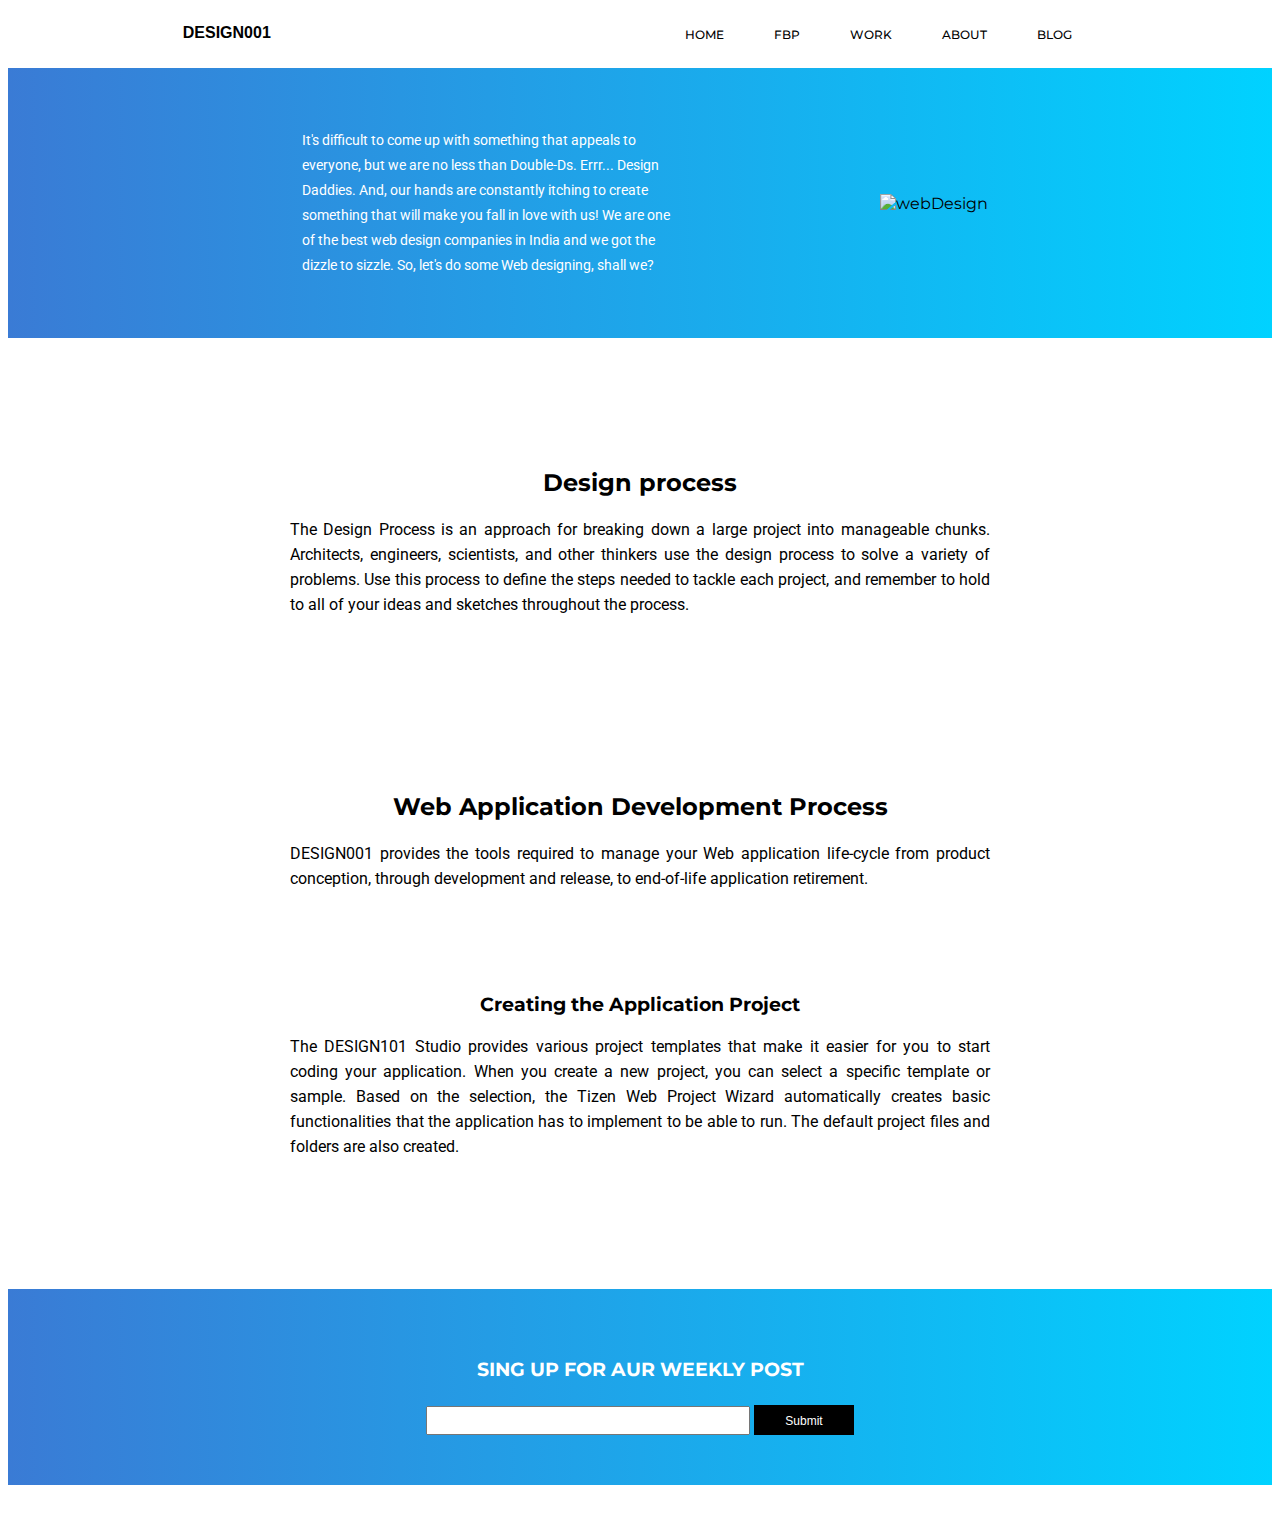
==== 001/001.html @ 147065f5 "add the site no 001 to repo" ====
<!DOCTYPE html>
<html lang="en">
<head>
    <meta charset="UTF-8">
    <meta name="viewport" content="width=device-width, initial-scale=1.0">
    <meta http-equiv="X-UA-Compatible" content="ie=edge">
    <title>Document</title>
    <link rel="stylesheet" href="https://cdnjs.cloudflare.com/ajax/libs/normalize/5.0.0/normalize.min.css">
	<link rel="stylesheet" href="style/style.css">
    <link href="https://fonts.googleapis.com/css?family=Montserrat|Roboto|Russo+One" rel="stylesheet">

</head>
<body>
    <div class="container">
        <header>
            <div class="logo">
                <h3>DESIGN001</h3>
            </div>

            <nav>
                <ul>
                    <li><a href="#">HOME</a></li>
                    <li><a href="#">FBP</a></li>
                    <li><a href="#">WORK</a></li>
                    <li><a href="#">ABOUT</a></li>
                    <li><a href="#">BLOG</a></li>
                </ul>
            </nav>
        </header>

        <div class="intro">
            <div class="introContainer">
                <div class="introContent">
                    <p>It's difficult to come up with something that appeals to everyone, 
                        but we are no less than Double-Ds. Errr... Design Daddies. And, our
                        hands are constantly itching to create something that will make you fall 
                        in love with us! We are one of the best web design companies in India and
                        we got the dizzle to sizzle. So, let's do 
                        some Web designing, shall we?</p>
                </div>

                <div class="introImage">
                    <img src="http://design.bgug.biz/images/pic02.jpg" alt="webDesign">
                </div>
            </div>
        </div>


        <section>
            <article>
                <h2>Design process</h2>
                <p>The Design Process is an approach for breaking down a large project into
                     manageable chunks. Architects, engineers, scientists, and other thinkers
                      use the design process to solve a variety of problems. Use this process 
                      to define the steps needed to tackle each project, and
                     remember to hold to all of your ideas and sketches throughout the process.</p>
                <img src="https://www.discoverdesign.org/sites/default/files/inline-images/designprocess_0.png" alt="">     
            </article>
        </section>
      
        <section>
            <article>
                <h2>Web Application Development Process</h2>
                <p>DESIGN001 provides the tools required to manage your Web application
                     life-cycle from product conception, 
                    through development and release, to end-of-life application retirement.</p>
                <img src="https://www.invensis.net/blog/wp-content/uploads/2015/06/Optimizing-Web-Application-Development-Process-invensis.jpg" alt="">
                <br>
                <br>
                <br>
                <h3>Creating the Application Project</h3>
                <p>The DESIGN101 Studio provides various project templates that make it 
                    easier for you to start coding your application. When you create
                     a new project, you can select a specific template or sample.
                      Based on the selection, the Tizen Web Project Wizard automatically
                       creates basic functionalities that the application has to implement
                        to be able to run. The default project files and folders are
                         also created.</p>
            
            </article>
        </section>


        <section>
            <div class="contact">
                <form action="">
                    <h3>SING UP FOR AUR WEEKLY POST</h3>
                    <input type="text" name="Email">
                    <input type="submit" name="Submit">
                </form>
            </div>
        </section>


        <footer>
            <div class="socialIcon">
                <i class="fa fa-facebook" aria-hidden="true"></i>
                <i class="fa fa-twitter" aria-hidden="true"></i>
                <i class="fa fa-google-plus" aria-hidden="true"></i>
                <i class="fa fa-github-alt" aria-hidden="true"></i>
            </div>
        </footer>
    </div>


    <script src="https://cdnjs.cloudflare.com/ajax/libs/jquery/3.1.1/jquery.min.js"></script>
    <script src="https://use.fontawesome.com/07924fd426.js" ></script>
    <script src="script/main.js"></script>
</body>
</html>
---- 001/style/style.css ----
.container {
  font-family: 'Montserrat', sans-serif; }

header {
  display: flex;
  align-items: center;
  justify-content: space-around; }

.logo h3 {
  font-family: 'Rubik Mono One', sans-serif;
  font-size: 16px; }

nav ul {
  margin: 0px;
  display: flex;
  list-style: none; }
nav li {
  margin: 0px 5px; }
nav a {
  text-decoration: none;
  color: black;
  font-size: 12px;
  font-weight: 500;
  padding: 10px 20px; }

.intro {
  background: #00d2ff;
  /* fallback for old browsers */
  background: -webkit-linear-gradient(to left, #00d2ff, #3a7bd5);
  /* Chrome 10-25, Safari 5.1-6 */
  background: linear-gradient(to left, #00d2ff, #3a7bd5);
  /* W3C, IE 10+/ Edge, Firefox 16+, Chrome 26+, Opera 12+, Safari 7+ */ }

.introContainer {
  width: 70%;
  display: Flex;
  align-items: center;
  justify-content: space-around;
  margin: auto;
  margin-top: 10px;
  padding-top: 50px;
  padding-bottom: 50px; }

.introContent {
  width: 400px; }
  .introContent p {
    margin: 10px;
    font-size: 14px;
    line-height: 25px;
    color: white;
    font-family: 'Roboto', sans-serif; }

.introIamge img {
  width: 100%;
  -webkit-clip-path: polygon(40% 0%, 40% 20%, 100% 20%, 100% 80%, 40% 80%, 40% 100%, 0% 50%);
  clip-path: polygon(40% 0%, 40% 20%, 100% 20%, 100% 80%, 40% 80%, 40% 100%, 0% 50%); }

section {
  margin-top: 130px;
  text-align: center; }

article {
  width: 700px;
  margin: auto; }
  article p {
    text-align: justify;
    line-height: 25px;
    font-family: 'Roboto', sans-serif; }
  article img {
    width: 400px;
    margin-top: 25px; }

.contact {
  background: #00d2ff;
  /* fallback for old browsers */
  background: -webkit-linear-gradient(to left, #00d2ff, #3a7bd5);
  /* Chrome 10-25, Safari 5.1-6 */
  background: linear-gradient(to left, #00d2ff, #3a7bd5); }

form {
  padding-top: 50px;
  padding-bottom: 50px; }

form h3 {
  color: white; }

input[type=text] {
  padding: 5px 10px;
  width: 300px;
  margin-top: 5px; }

input[type=submit] {
  margin-top: 5px;
  padding: 9px;
  width: 100px;
  height: 30px;
  background-color: black;
  border: none;
  color: white;
  font-size: 12px; }

input[type=text]:focus {
  -webkit-box-shadow: 0px 2px 18px 0px #5f6666;
  -moz-box-shadow: 0px 2px 18px 0px #5f6666;
  box-shadow: 0px 2px 18px 0px #5f6666; }

.socialIcon {
  width: 300px;
  display: flex;
  justify-content: space-around;
  margin: 20px auto; }

.socialIcon i {
  font-size: 30px; }

/*# sourceMappingURL=style.css.map */
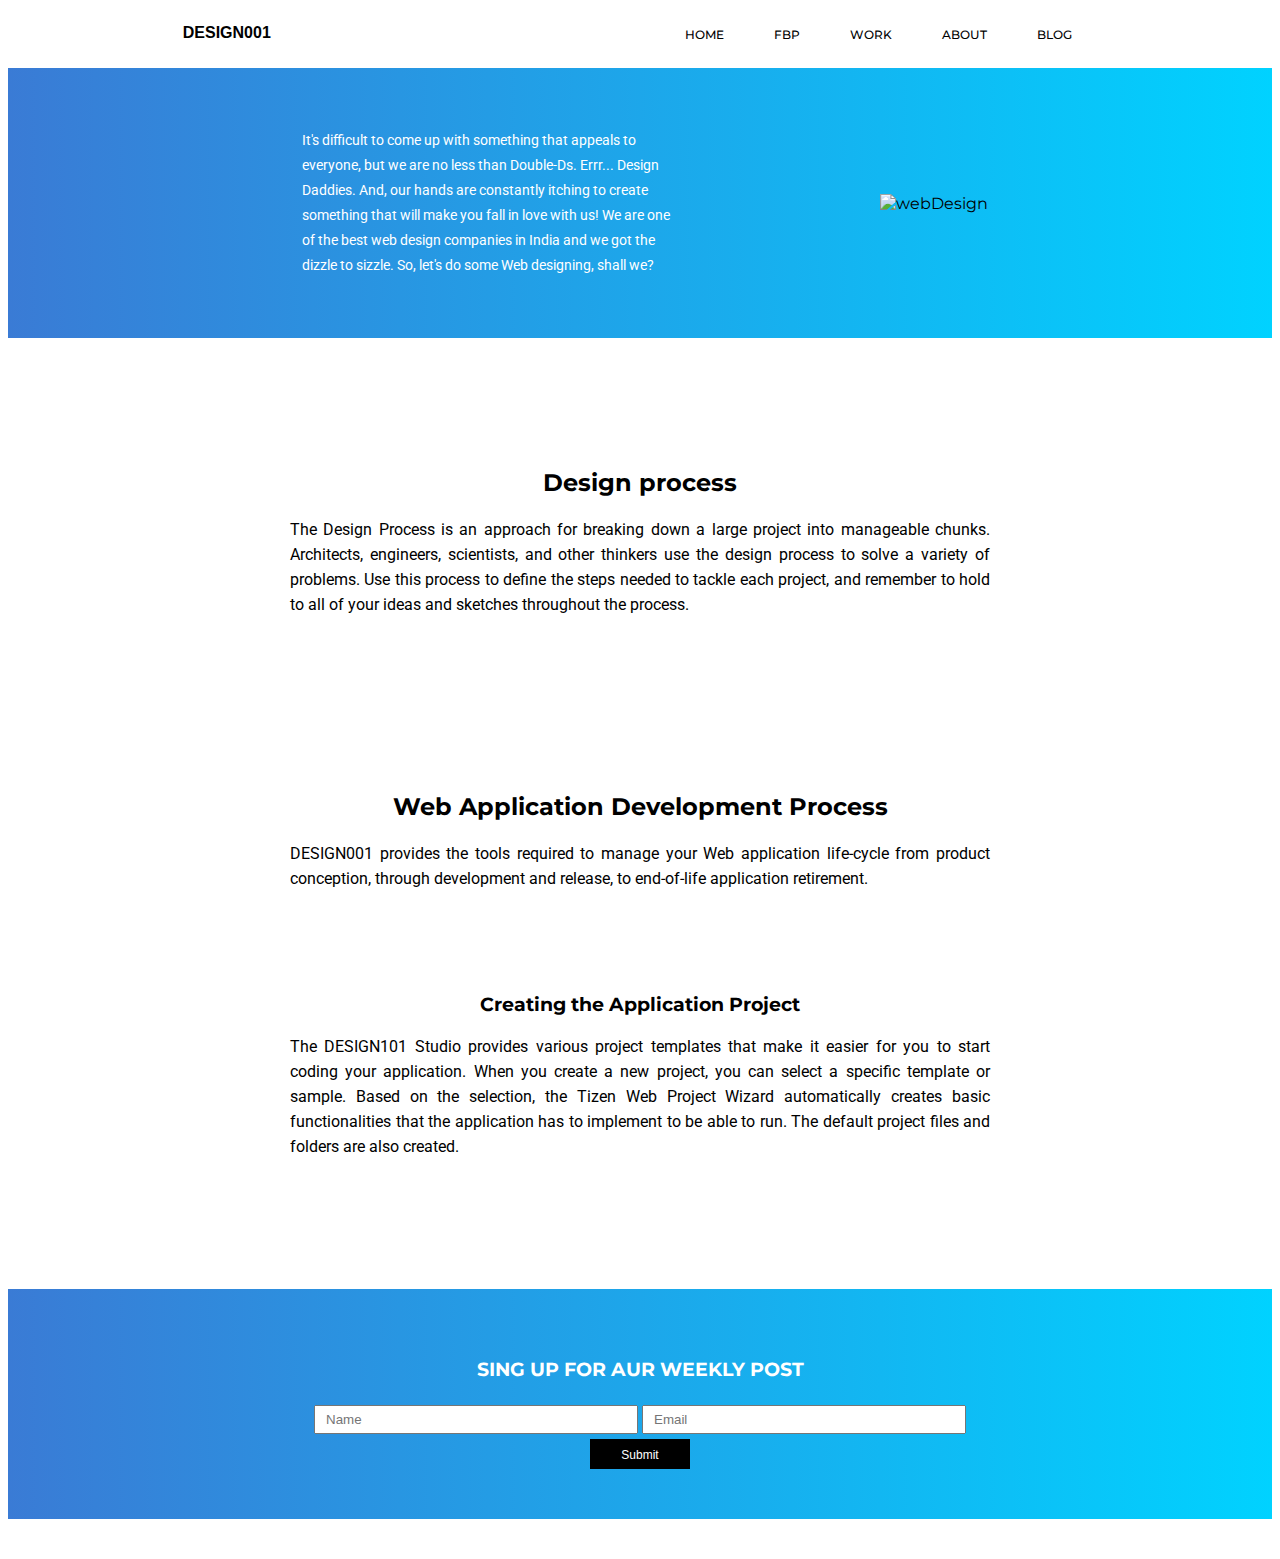
==== commit b0e4fa8b: "Add some content" ====
--- a/001/001.html
+++ b/001/001.html
@@ -83,9 +83,11 @@
 
         <section>
             <div class="contact">
-                <form action="">
+                <form action="https://formspree.io/amitsingh17051@Gmail.com"
+      method="POST">
                     <h3>SING UP FOR AUR WEEKLY POST</h3>
-                    <input type="text" name="Email">
+                    <input type="text" name="Name" placeholder="Name">
+                    <input type="text" name="Email" placeholder="Email"> <br>
                     <input type="submit" name="Submit">
                 </form>
             </div>
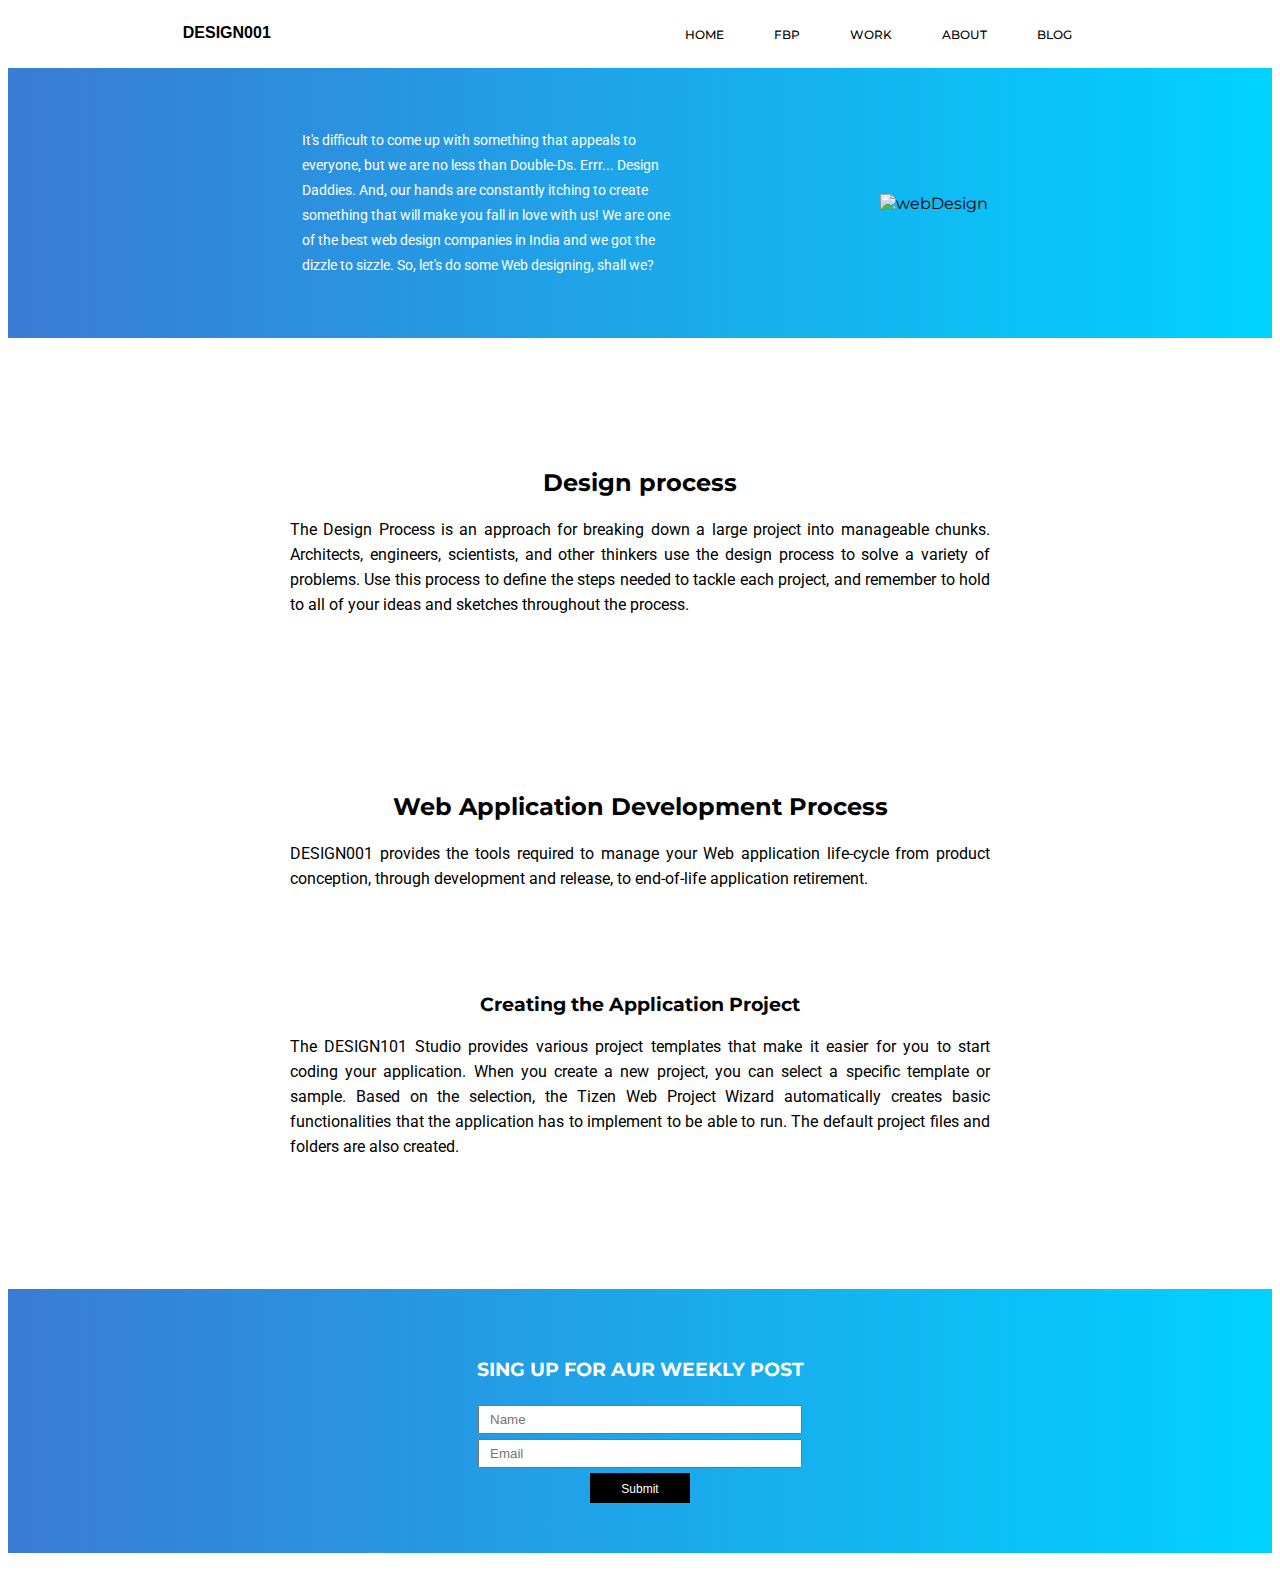
==== commit f3775a2a: "some changes some chnages" ====
--- a/001/001.html
+++ b/001/001.html
@@ -86,8 +86,8 @@
                 <form action="https://formspree.io/amitsingh17051@Gmail.com"
       method="POST">
                     <h3>SING UP FOR AUR WEEKLY POST</h3>
-                    <input type="text" name="Name" placeholder="Name">
-                    <input type="text" name="Email" placeholder="Email"> <br>
+                    <input type="text" name="Name" placeholder="Name"><br>
+                    <input type="text" name="Email" placeholder="Email"><br>
                     <input type="submit" name="Submit">
                 </form>
             </div>
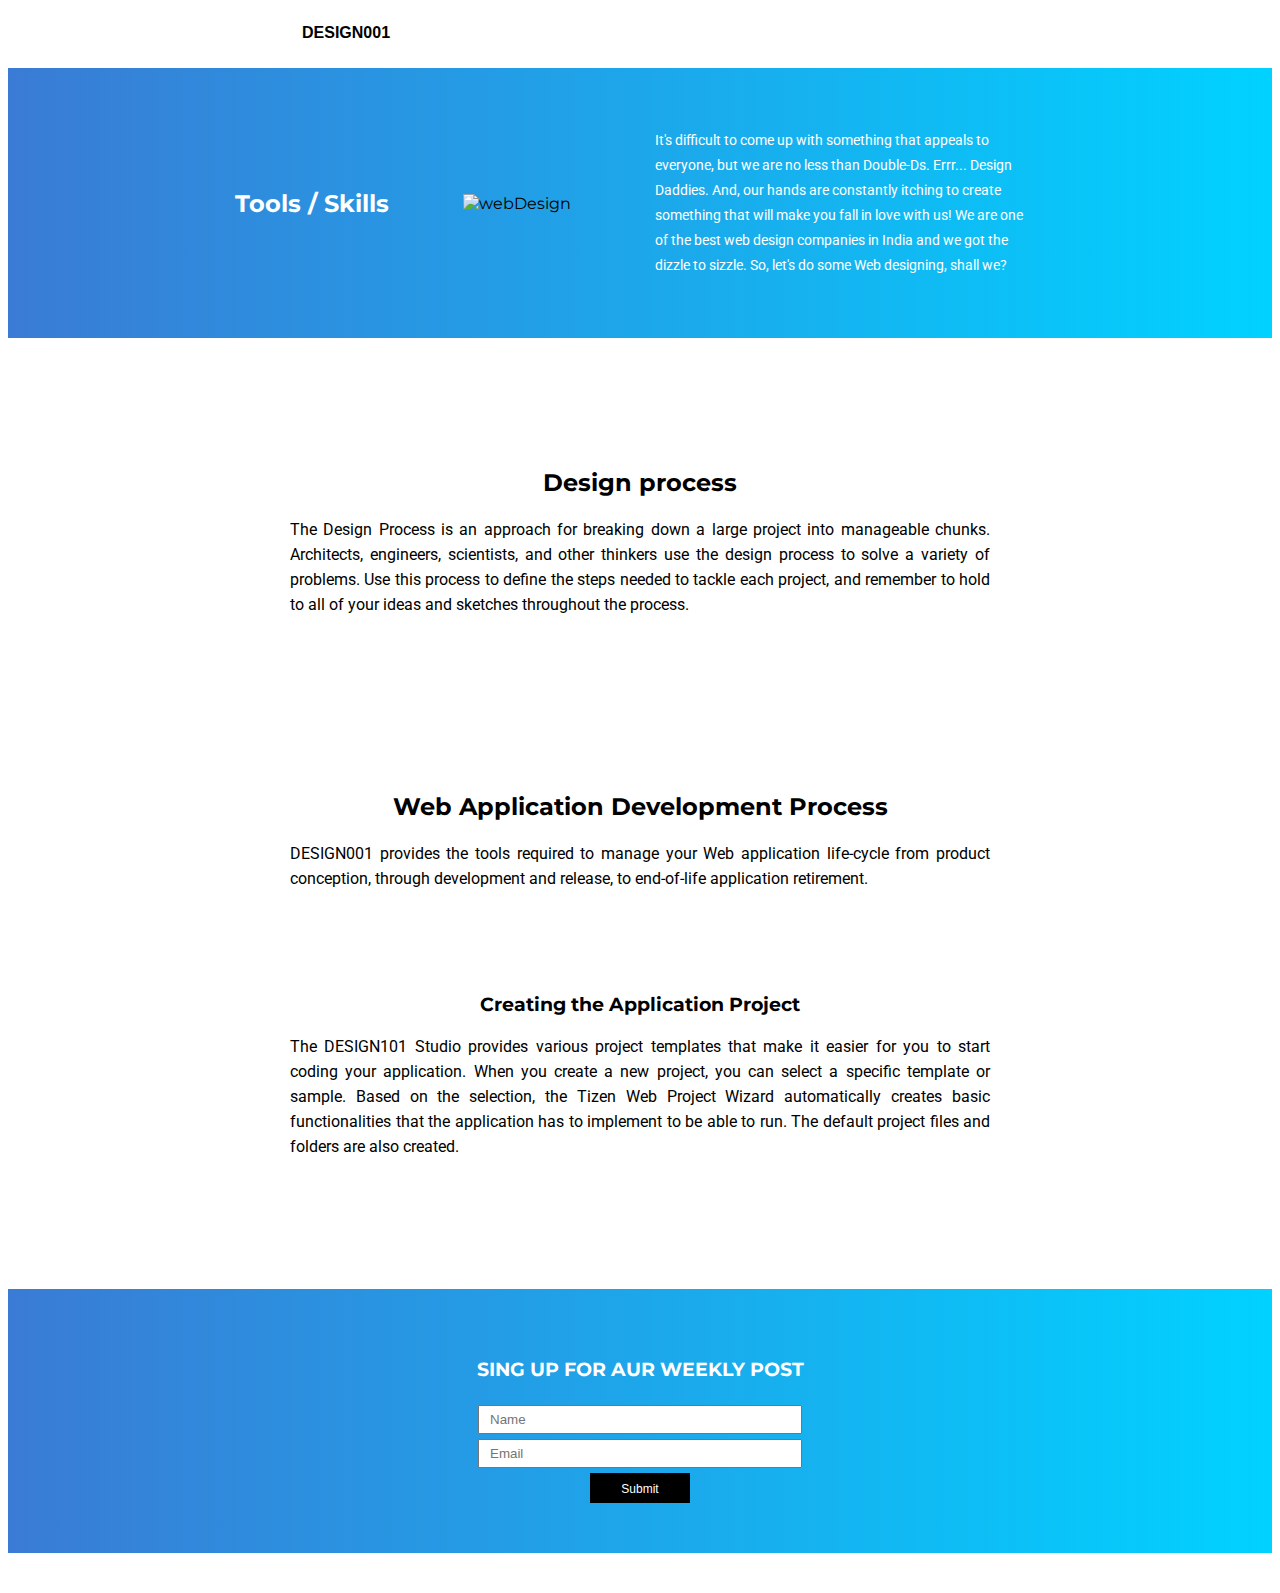
==== commit af23a280: "some changes in 001 site" ====
--- a/001/001.html
+++ b/001/001.html
@@ -18,18 +18,27 @@
             </div>
 
             <nav>
-                <ul>
+                <i class="fa fa-bars" aria-hidden="true"></i>
+                <ul class="list">
+                    <i class="fa fa-times" aria-hidden="true"></i>
                     <li><a href="#">HOME</a></li>
                     <li><a href="#">FBP</a></li>
                     <li><a href="#">WORK</a></li>
                     <li><a href="#">ABOUT</a></li>
                     <li><a href="#">BLOG</a></li>
+                    
                 </ul>
+                
             </nav>
         </header>
 
         <div class="intro">
             <div class="introContainer">
+                <h2>Tools / Skills</h2>
+                <div class="introImage">
+                    <img src="http://design.bgug.biz/images/pic02.jpg" alt="webDesign">
+                </div>
+
                 <div class="introContent">
                     <p>It's difficult to come up with something that appeals to everyone, 
                         but we are no less than Double-Ds. Errr... Design Daddies. And, our
@@ -39,9 +48,7 @@
                         some Web designing, shall we?</p>
                 </div>
 
-                <div class="introImage">
-                    <img src="http://design.bgug.biz/images/pic02.jpg" alt="webDesign">
-                </div>
+                
             </div>
         </div>
 
--- a/001/style/style.css
+++ b/001/style/style.css
@@ -10,18 +10,34 @@
   font-family: 'Rubik Mono One', sans-serif;
   font-size: 16px; }
 
-nav ul {
-  margin: 0px;
-  display: flex;
-  list-style: none; }
-nav li {
-  margin: 0px 5px; }
-nav a {
-  text-decoration: none;
-  color: black;
-  font-size: 12px;
-  font-weight: 500;
-  padding: 10px 20px; }
+nav {
+  cursor: pointer; }
+  nav .list {
+    margin: 0px;
+    position: absolute;
+    display: flex;
+    flex-direction: column;
+    height: 100vh;
+    background-color: white;
+    right: -20%;
+    top: 0%;
+    display: none;
+    transition: 0.3s ease-in; }
+    nav .list i {
+      padding-top: 20px;
+      color: steelblue; }
+    nav .list li {
+      list-style: none;
+      margin: 30px 20px; }
+    nav .list a {
+      text-decoration: none;
+      padding: 10px 20px;
+      color: steelblue;
+      font-weight: 300;
+      transition: 0.2s ease-in-out; }
+    nav .list a:hover {
+      color: white;
+      background-color: black; }
 
 .intro {
   background: #00d2ff;
@@ -40,6 +56,8 @@
   margin-top: 10px;
   padding-top: 50px;
   padding-bottom: 50px; }
+  .introContainer h2 {
+    color: white; }
 
 .introContent {
   width: 400px; }
@@ -97,7 +115,8 @@
   background-color: black;
   border: none;
   color: white;
-  font-size: 12px; }
+  font-size: 12px;
+  cursor: pointer; }
 
 input[type=text]:focus {
   -webkit-box-shadow: 0px 2px 18px 0px #5f6666;
@@ -113,4 +132,79 @@
 .socialIcon i {
   font-size: 30px; }
 
+@media (max-width: 1000px) {
+  .introContainer {
+    display: Flex;
+    flex-direction: column; }
+
+  .introContent {
+    width: 400px; }
+    .introContent p {
+      text-align: justify;
+      margin: 20px;
+      font-size: 14px;
+      line-height: 25px;
+      color: white;
+      font-family: 'Roboto', sans-serif; }
+
+  .introIamge img {
+    width: 100%;
+    -webkit-clip-path: polygon(40% 0%, 40% 20%, 100% 20%, 100% 80%, 40% 80%, 40% 100%, 0% 50%);
+    clip-path: polygon(40% 0%, 40% 20%, 100% 20%, 100% 80%, 40% 80%, 40% 100%, 0% 50%); }
+
+  article p {
+    text-align: justify;
+    line-height: 25px;
+    font-family: 'Roboto', sans-serif; }
+  article img {
+    width: 300px;
+    margin-top: 25px; } }
+@media (max-width: 550px) {
+  .introContainer {
+    display: Flex;
+    flex-direction: column; }
+
+  .introContent p {
+    text-align: justify;
+    font-size: 14px;
+    line-height: 25px;
+    color: white;
+    font-family: 'Roboto', sans-serif; }
+
+  .introImage img {
+    width: 100%; }
+
+  article {
+    width: 250px; }
+    article p {
+      line-height: 25px;
+      font-family: 'Roboto', sans-serif; }
+    article img {
+      width: 200px;
+      margin-top: 25px; }
+
+  .list {
+    padding: 0px 30px;
+    margin: 0px;
+    display: flex;
+    flex-direction: column;
+    position: absolute;
+    top: 0%;
+    background-color: red;
+    right: -40%;
+    display: none; }
+    .list li {
+      margin: 20px 5px; }
+    .list i {
+      padding-top: 20px; }
+
+  .introContent {
+    width: 300px; }
+    .introContent p {
+      margin: 10px;
+      font-size: 14px;
+      line-height: 25px;
+      color: white;
+      font-family: 'Roboto', sans-serif; } }
+
 /*# sourceMappingURL=style.css.map */
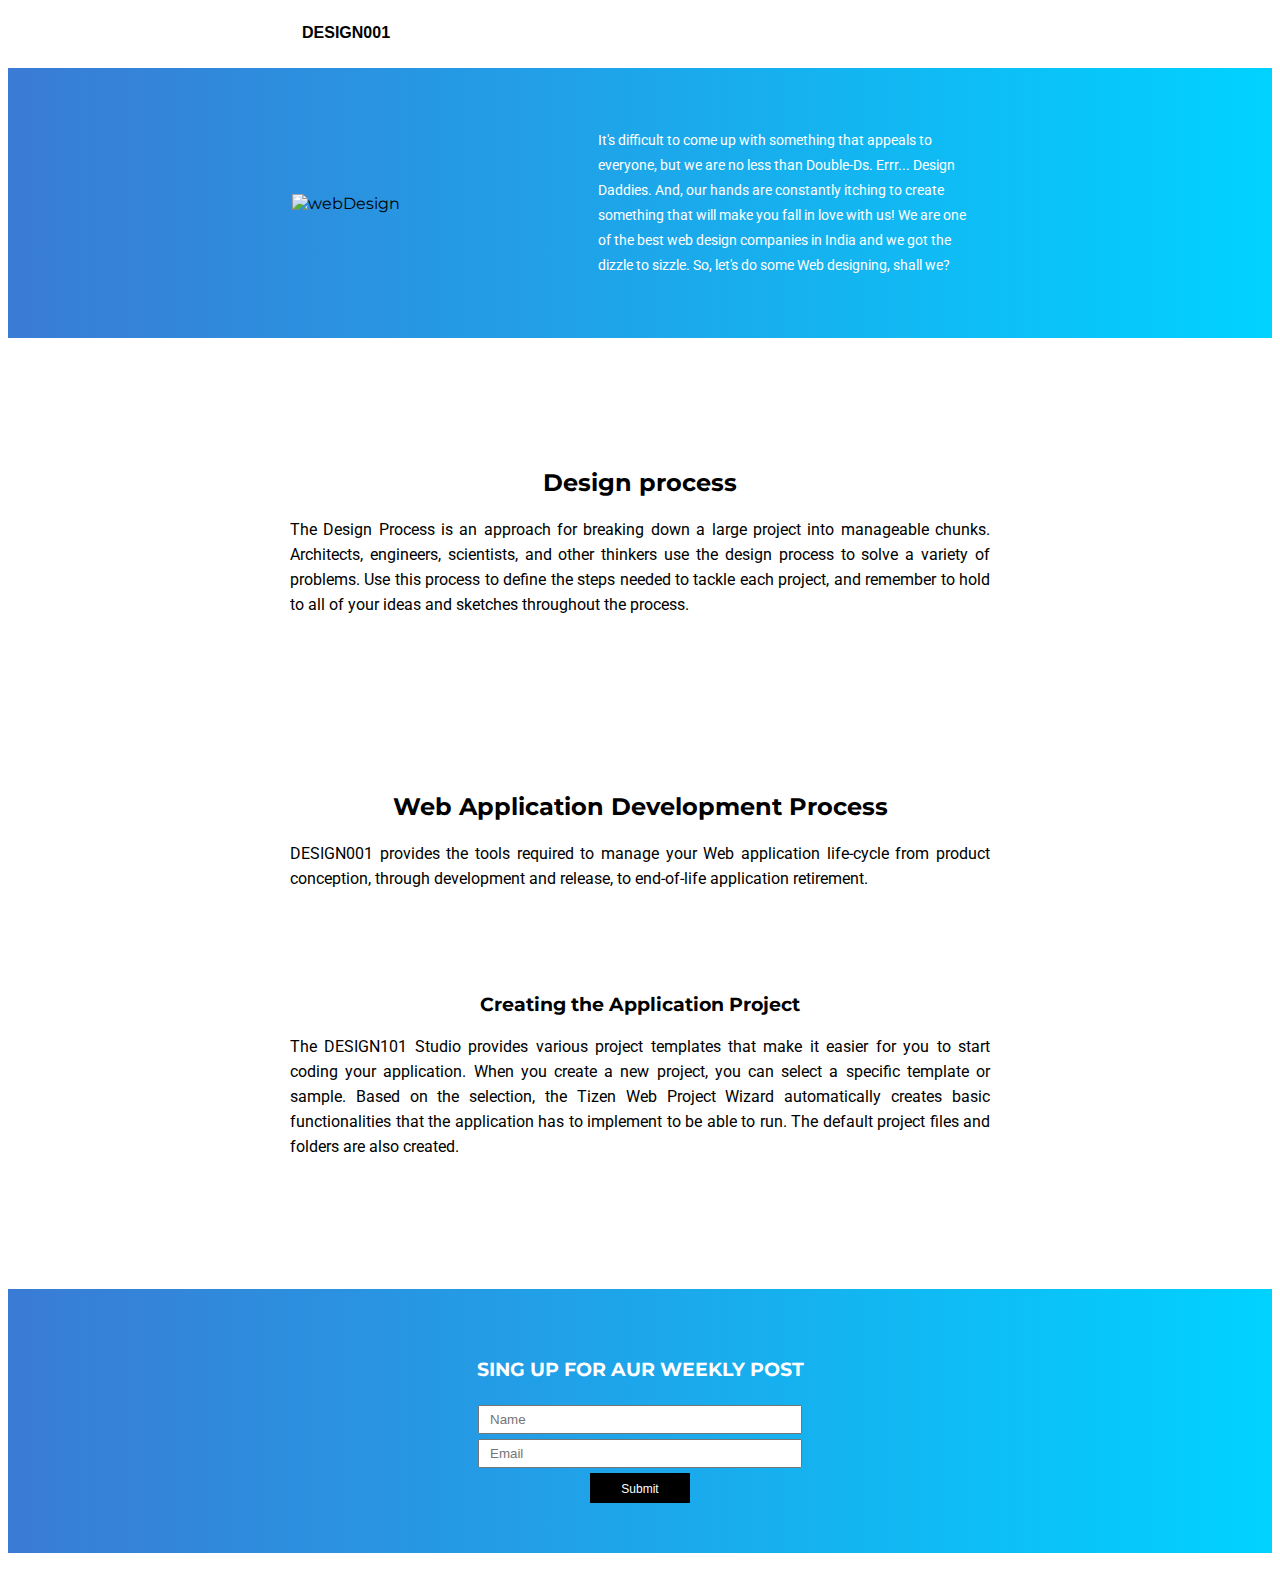
==== commit df7a984d: "some changes" ====
--- a/001/001.html
+++ b/001/001.html
@@ -34,7 +34,6 @@
 
         <div class="intro">
             <div class="introContainer">
-                <h2>Tools / Skills</h2>
                 <div class="introImage">
                     <img src="http://design.bgug.biz/images/pic02.jpg" alt="webDesign">
                 </div>
